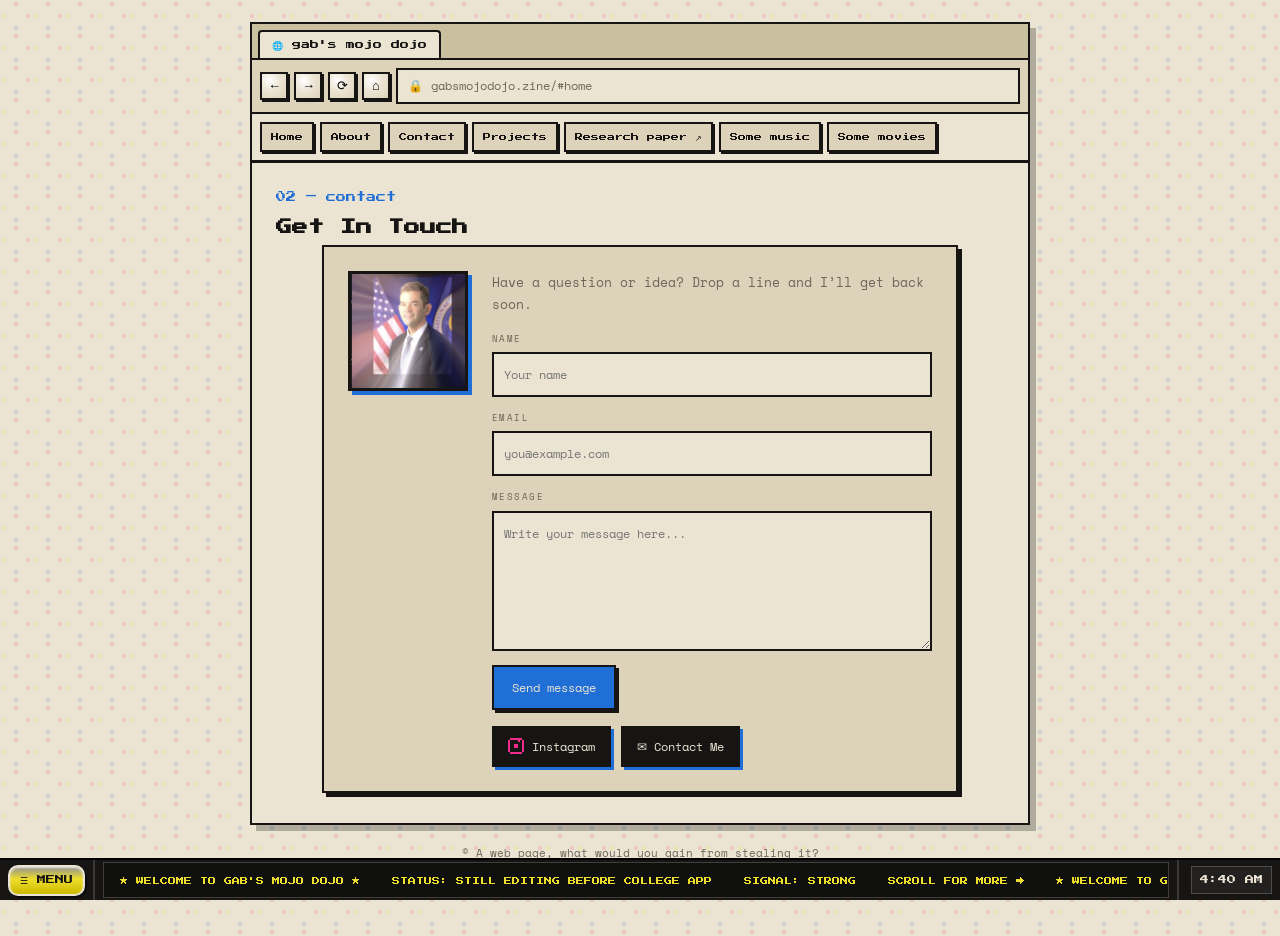
==== Contact.html @ e909224c "Add files via upload" ====
<!DOCTYPE html>
<html lang="en">
<head>
<meta charset="UTF-8">
<meta name="viewport" content="width=device-width, initial-scale=1.0">
<title>Gab's Mojo Dojo</title>
<link rel="preconnect" href="https://fonts.googleapis.com">
<link rel="preconnect" href="https://fonts.gstatic.com" crossorigin>
<link href="https://fonts.googleapis.com/css2?family=Press+Start+2P&family=Space+Mono:ital,wght@0,400;0,700;1,400&display=swap" rel="stylesheet">
<link rel="stylesheet" href="styles.css">
</head>
<body>

  <div class="browser-frame">
    <div class="tab-strip">
      <div class="tab">🌐 gab's mojo dojo</div>
    </div>
    <div class="toolbar">
      <button id="btn-back" title="Back">←</button>
      <button id="btn-fwd" title="Forward">→</button>
      <button id="btn-reload" title="Reload">⟳</button>
      <button id="btn-home" title="Home">⌂</button>
      <div class="address-bar"><span class="lock">🔒</span><span id="url-text">gabsmojodojo.zine/#home</span></div>
    </div>
    <nav class="bookmarks-bar" id="bookmarks-bar">
      <a href="index.html#home">Home</a>
      <a href="index.html#about">About</a>
      <a href="Contact.html">Contact</a>
      <a href="index.html#projects">Projects</a>
      <a href="https://www.researchsquare.com/article/rs-10438827/latest" target="_blank" rel="noopener noreferrer">Research paper ↗</a>
      <a href="some music.html">Some music</a>
      <a href="movie.html">Some movies</a>
    </nav>

    <div class="browser-content">
        <main>
        <section id="contact">
          <p class="kicker">02 — contact</p>
          <h2>Get In Touch</h2>
          <div class="contact-section">
            <div class="contact-card">
              <div class="avatar-frame">
                <img src="me frl.png" alt="Gabriel-Andre Exbrayat">
              </div>
              <div class="contact-panel">
                <p class="contact-copy">Have a question or idea? Drop a line and I’ll get back soon.</p>
                <form class="contact-form" action="mailto:exbrayat.gabriel-andre@google.com" method="post" enctype="text/plain">
                  <label>
                    <span>Name</span>
                    <input type="text" name="Name" placeholder="Your name" required>
                  </label>
                  <label>
                    <span>Email</span>
                    <input type="email" name="Email" placeholder="you@example.com" required>
                  </label>
                  <label>
                    <span>Message</span>
                    <textarea name="Message" placeholder="Write your message here..." required></textarea>
                  </label>
                  <button type="submit">Send message</button>
                </form>
                <div class="social-buttons">
                  <button onclick="window.location.href='https://www.instagram.com/gab.exbrayat/'">
                    <svg width="16" height="16" viewBox="0 0 8 8" shape-rendering="crispEdges"><rect x="1" y="0" width="6" height="1" fill="#ef2d8c"/><rect x="0" y="1" width="1" height="6" fill="#ef2d8c"/><rect x="7" y="1" width="1" height="6" fill="#ef2d8c"/><rect x="1" y="7" width="6" height="1" fill="#ef2d8c"/><rect x="3" y="3" width="2" height="2" fill="#ef2d8c"/><rect x="5" y="1" width="1" height="1" fill="#ef2d8c"/></svg>
                    Instagram
                  </button>
                  <button onclick="window.location.href='mailto:exbrayat.gabriel-andre@google.com'">✉ Contact Me</button>
                </div>
              </div>
          </div>
        </section>
      </main>
    </div>
  </div>

  <footer class="page-footer">
    <p>&copy; A web page, what would you gain from stealing it?</p>
  </footer>

  <div class="start-menu" id="start-menu">
    <a href="index.html#home">Home</a>
    <a href="index.html#about">About</a>
    <a href="Contact.html">Contact</a>
    <a href="index.html#projects">Projects</a>
    <a href="https://www.researchsquare.com/article/rs-10438827/latest" target="_blank" rel="noopener noreferrer">Research paper ↗</a>
    <a href="some music.html">Some music</a>
    <a href="movie.html">Some movies</a>
  </div>

  <nav class="bottom-bar">
    <button class="start-btn" id="start-btn">☰ MENU</button>
    <div class="bar-sep"></div>
    <div class="status-marquee"><div class="status-marquee-track" id="status-marquee-track"></div></div>
    <div class="bar-sep"></div>
    <div class="tray">
      <div class="tray-clock" id="tray-clock">00:00 AM</div>
    </div>
  </nav>

<script>
(function(){
  // ---------- start menu ----------
  const startBtn = document.getElementById('start-btn');
  const startMenu = document.getElementById('start-menu');
  startBtn.addEventListener('click', function(e){
    e.stopPropagation();
    startMenu.classList.toggle('is-open');
  });
  document.addEventListener('click', function(e){
    if (!startMenu.contains(e.target) && e.target !== startBtn) startMenu.classList.remove('is-open');
  });
  startMenu.querySelectorAll('a').forEach(function(a){
    a.addEventListener('click', function(){ startMenu.classList.remove('is-open'); });
  });

  // ---------- toolbar: reload / home / back / forward ----------
  document.getElementById('btn-reload').addEventListener('click', function(){ window.location.reload(); });
  document.getElementById('btn-home').addEventListener('click', function(){ window.location.hash = 'home'; });
  document.getElementById('btn-back').addEventListener('click', function(){ window.history.back(); });
  document.getElementById('btn-fwd').addEventListener('click', function(){ window.history.forward(); });

  // ---------- address bar + bookmark highlight follow the hash ----------
  const urlText = document.getElementById('url-text');
  const bookmarks = document.querySelectorAll('.bookmarks-bar a[href^="#"]');
  function syncToHash(){
    const hash = window.location.hash || '#home';
    urlText.textContent = 'gabsmojodojo.zine/' + hash;
    bookmarks.forEach(function(a){
      a.classList.toggle('is-current', a.getAttribute('href') === hash);
    });
  }
  window.addEventListener('hashchange', syncToHash);
  syncToHash();

  // ---------- status bar marquee ----------
  const msgs = ['★ WELCOME TO GAB\'S MOJO DOJO ★', 'STATUS: STILL EDITING BEFORE COLLEGE APP', 'SIGNAL: STRONG', 'SCROLL FOR MORE →'];
  const track = document.getElementById('status-marquee-track');
  msgs.concat(msgs).forEach(function(t){
    const span = document.createElement('span');
    span.textContent = t;
    track.appendChild(span);
  });

  // ---------- clock ----------
  function updateClock(){
    const el = document.getElementById('tray-clock');
    const now = new Date();
    let h = now.getHours();
    const m = String(now.getMinutes()).padStart(2,'0');
    const ampm = h >= 12 ? 'PM' : 'AM';
    h = h % 12; if (h === 0) h = 12;
    el.textContent = h + ':' + m + ' ' + ampm;
  }
  updateClock();
  setInterval(updateClock, 1000 * 15);
})();
</script>
</body>
</html>
---- styles.css ----
:root{
    --paper: #ece4d3;
    --paper-dark: #ddd3bb;
    --ink: #161514;
    --punk-red: #d92b1c;
    --acid-yellow: #eede2c;
    --teal: #1b8a7a;
    --electric-blue: #1f6fd6;
    --hot-pink: #ef2d8c;
    --burnt-orange: #e8790e;
    --grape: #7b3fd4;
    --toxic-green: #2fa84f;
    --muted: #6d6659;
    --accent: var(--electric-blue);
  }

  *{ box-sizing: border-box; }
  @media (prefers-reduced-motion: reduce){ *{ animation: none !important; transition: none !important; } }

  html{ scroll-behavior: smooth; scroll-padding-top: 96px; }

  body{
    margin:0;
    min-height: 100vh;
    padding-bottom: 54px; /* space for fixed bottom bar */
    background:
      url("data:image/svg+xml,%3Csvg xmlns='http://www.w3.org/2000/svg' viewBox='0 0 16 16'%3E%3Crect x='7' y='1' width='2' height='2' fill='rgba(217,43,28,0.14)'/%3E%3Crect x='7' y='13' width='2' height='2' fill='rgba(31,111,214,0.14)'/%3E%3Crect x='1' y='7' width='2' height='2' fill='rgba(238,222,44,0.2)'/%3E%3Crect x='13' y='7' width='2' height='2' fill='rgba(239,45,140,0.14)'/%3E%3C/svg%3E"),
      var(--paper);
    background-size: 32px 32px, auto;
    color: var(--ink);
    font-family: 'Space Mono', monospace;
    line-height: 1.6;
  }

  h1, h2, h3{ font-family: 'Press Start 2P', monospace; line-height: 1.5; margin: 0; }

  /* ================= BROWSER FRAME ================= */
  .browser-frame{
    max-width: 780px;
    margin: 22px auto 20px;
    border: 2px solid var(--ink);
    background: var(--paper);
    box-shadow: 6px 6px 0 rgba(0,0,0,0.25);
  }

  .tab-strip{
    display:flex;
    background: #cabf9f;
    border-bottom: 2px solid var(--ink);
    padding: 6px 6px 0;
    gap: 4px;
  }
  .tab{
    display:flex; align-items:center; gap: 6px;
    background: var(--paper);
    border: 2px solid var(--ink);
    border-bottom: none;
    padding: 6px 12px;
    font-family: 'Press Start 2P', monospace;
    font-size: 9px;
    border-radius: 4px 4px 0 0;
  }

  .toolbar{
    display:flex;
    align-items:center;
    gap: 6px;
    padding: 8px;
    background: var(--paper-dark);
    border-bottom: 2px solid var(--ink);
  }
  .toolbar button{
    width: 28px; height: 28px;
    border: 2px solid var(--ink);
    background: radial-gradient(circle at 32% 28%, #fff 0%, var(--paper) 45%, var(--paper-dark) 100%);
    box-shadow: 2px 2px 0 var(--ink);
    cursor: pointer;
    font-size: 13px;
    line-height: 1;
    flex-shrink: 0;
  }
  .toolbar button:hover{ transform: translate(1px,1px); box-shadow: none; }
  .toolbar button:disabled{ opacity: .35; cursor: default; }
  .toolbar button:disabled:hover{ transform:none; box-shadow: 2px 2px 0 var(--ink); }

  .address-bar{
    flex: 1;
    display:flex;
    align-items:center;
    gap: 8px;
    background: var(--paper);
    border: 2px solid var(--ink);
    padding: 6px 10px;
    font-size: 12px;
    overflow: hidden;
    white-space: nowrap;
    text-overflow: ellipsis;
  }
  .address-bar .lock{ flex-shrink:0; }
  .address-bar #url-text{ overflow:hidden; text-overflow:ellipsis; color: var(--muted); }

  .bookmarks-bar{
    display:flex;
    flex-wrap: wrap;
    gap: 6px;
    padding: 8px;
    background: var(--paper);
    border-bottom: 3px solid var(--ink);
  }
  .bookmarks-bar a{
    font-family: 'Press Start 2P', monospace;
    font-size: 8px;
    color: var(--ink);
    text-decoration: none;
    background: var(--paper-dark);
    border: 2px solid var(--ink);
    padding: 7px 9px;
    box-shadow: 2px 2px 0 var(--ink);
  }
  .bookmarks-bar a:hover{ transform: translate(1px,1px); box-shadow: none; }
  .bookmarks-bar a.is-current{ background: var(--accent); color: var(--paper); }

  .browser-content{ padding: 26px 24px 30px; }

  section{ scroll-margin-top: 90px; }
  section + section{ margin-top: 42px; padding-top: 34px; border-top: 2px dashed var(--paper-dark); }

  .kicker{ font-family:'Press Start 2P', monospace; font-size: 10px; color: var(--accent); margin-bottom: 10px; }
  h2{ font-size: 16px; color: var(--ink); margin-bottom: 6px; }
  .subtitle{ font-size: 11px; color: var(--muted); font-style: italic; margin: 4px 0 18px; }

  main p{ font-size: 14px; margin: 0 0 14px; max-width: 62ch; }
  main h6{ font-size: 11px; color: var(--muted); font-weight: 400; font-style: italic; margin: -8px 0 16px; }

  .placeholder-box{
    border: 2px dashed var(--muted);
    padding: 26px 16px;
    text-align:center;
    color: var(--muted);
    font-size: 13px;
  }

  /* ===== movie cards ===== */
  .movie-grid{
    display: grid;
    grid-template-columns: repeat(auto-fill, minmax(180px, 1fr));
    gap: 20px;
    margin-top: 16px;
  }
  .movie-card{
    display:flex;
    flex-direction: column;
    background: var(--paper-dark);
    border: 2px solid var(--ink);
    box-shadow: 4px 4px 0 var(--ink);
  }
  .movie-poster{
    position: relative;
    width: 100%;
    aspect-ratio: 2 / 3;
    background: var(--paper);
    border-bottom: 2px solid var(--ink);
    overflow: hidden;
  }
  .movie-poster img{
    width: 100%;
    height: 100%;
    object-fit: cover;
    display: block;
  }
  .poster-fallback{
    display: none;
    position: absolute;
    inset: 0;
    align-items: center;
    justify-content: center;
    text-align: center;
    font-family: 'Press Start 2P', monospace;
    font-size: 9px;
    color: var(--muted);
    background:
      repeating-linear-gradient(135deg, var(--paper-dark) 0 8px, var(--paper) 8px 16px);
  }
  .movie-poster.is-empty img{ display: none; }
  .movie-poster.is-empty .poster-fallback{ display: flex; }

  .movie-info{ padding: 12px 14px 16px; }
  .movie-title{
    font-family: 'Press Start 2P', monospace;
    font-size: 10px;
    margin: 0 0 10px;
    line-height: 1.5;
  }
  .movie-stars{
    font-size: 18px;
    letter-spacing: 2px;
    line-height: 1;
    margin-bottom: 10px;
  }
  .movie-stars .star.full{ color: var(--accent); text-shadow: 1px 1px 0 var(--ink); }
  .movie-stars .star.empty{ color: var(--paper); text-shadow: 1px 1px 0 var(--ink); }
  .movie-review{
    font-size: 12px;
    color: var(--ink);
    margin: 0;
  }

  /* ===== project cards ===== */
  .project-list{
    display: flex;
    flex-direction: column;
    gap: 24px;
    margin-top: 16px;
  }
  .project-card{
    display: grid;
    grid-template-columns: 220px 1fr;
    gap: 0;
    background: var(--paper-dark);
    border: 2px solid var(--ink);
    box-shadow: 5px 5px 0 var(--ink);
  }
  .project-media{
    position: relative;
    aspect-ratio: 4 / 3;
    background: var(--paper);
    border-right: 2px solid var(--ink);
    overflow: hidden;
  }
  .project-media img{
    width: 100%;
    height: 100%;
    object-fit: cover;
    display: block;
  }
  .project-media.is-empty img{ display: none; }
  .project-media.is-empty .poster-fallback{ display: flex; }

  .project-info{
    padding: 16px 18px;
    display: flex;
    flex-direction: column;
    gap: 10px;
    align-items: flex-start;
  }
  .project-heading{
    display: flex;
    align-items: center;
    gap: 10px;
    flex-wrap: wrap;
  }
  .project-title{
    font-family: 'Press Start 2P', monospace;
    font-size: 12px;
    margin: 0;
    color: var(--accent);
  }
  .status-badge{
    font-family: 'Press Start 2P', monospace;
    font-size: 8px;
    padding: 5px 8px;
    border: 2px solid var(--ink);
    white-space: nowrap;
  }
  .status-badge.finished{ background: var(--toxic-green); color: var(--ink); }
  .status-badge.progress{ background: var(--burnt-orange); color: var(--paper); }

  .project-description{
    font-size: 13px;
    margin: 0;
    max-width: 62ch;
  }

  .project-details summary{
    font-family: 'Press Start 2P', monospace;
    font-size: 9px;
    color: var(--ink);
    background: var(--paper);
    border: 2px solid var(--ink);
    padding: 7px 10px;
    display: inline-block;
    cursor: pointer;
    box-shadow: 2px 2px 0 var(--ink);
    list-style: none;
  }
  .project-details summary::-webkit-details-marker{ display: none; }
  .project-details summary::before{ content: '▸ '; }
  .project-details[open] summary::before{ content: '▾ '; }
  .project-details summary:hover{ transform: translate(1px,1px); box-shadow: none; }
  .project-details .project-description{ margin-top: 12px; }

  @media (max-width: 560px){
    .project-card{ grid-template-columns: 1fr; }
    .project-media{ border-right: none; border-bottom: 2px solid var(--ink); aspect-ratio: 16 / 9; }
  }

  
  .contact-section{ display:flex; justify-content:center; }
  .contact-card{ display: flex; flex-wrap: wrap; max-width: 900px; gap: 24px; align-items: flex-start; background: var(--paper-dark); border: 2px solid var(--ink); box-shadow: 4px 4px 0 var(--ink); padding: 24px; }
  .avatar-frame{
    width: 120px; height: 120px;
    border: 3px solid var(--ink);
    box-shadow: 4px 4px 0 var(--accent);
    background: radial-gradient(circle at 32% 28%, #fff 0%, var(--paper-dark) 60%, var(--paper) 100%);
    display:flex; align-items:center; justify-content:center;
    overflow: hidden;
    flex-shrink:0;
  }
  .avatar-frame img{ width:100%; height:100%; object-fit: cover; display:block; }

  .contact-panel{ flex:1; min-width: 250px; display:flex; flex-direction:column; gap: 16px; }
  .contact-copy{ margin: 0; color: var(--muted); font-size: 13px; line-height: 1.7; max-width: 55ch; }
  .contact-form{ display:flex; flex-direction:column; gap: 14px; }
  .contact-form label{ display:flex; flex-direction:column; gap: 6px; font-size: 11px; color: var(--muted); }
  .contact-form label span{ text-transform: uppercase; letter-spacing: 0.16em; font-size: 9px; }
  .contact-form input,
  .contact-form textarea{ width: 100%; border: 2px solid var(--ink); background: var(--paper); color: var(--ink); font-family: 'Space Mono', monospace; font-size: 12px; padding: 12px 10px; }
  .contact-form textarea{ min-height: 140px; resize: vertical; }
  .contact-form button{ width: fit-content; align-self: flex-start; border: 2px solid var(--ink); background: var(--accent); color: var(--paper); padding: 12px 18px; box-shadow: 3px 3px 0 var(--ink); cursor: pointer; font-family: 'Space Mono', monospace; font-size: 12px; }
  .contact-form button:hover{ transform: translate(-1px,-1px); }

  .social-buttons{ display:flex; flex-wrap:wrap; gap: 10px; }
  .social-buttons button{
    display:flex; align-items:center; gap: 8px;
    font-family: 'Space Mono', monospace;
    font-size: 12px;
    color: var(--paper);
    background: var(--ink);
    border: 2px solid var(--ink);
    padding: 10px 14px;
    box-shadow: 3px 3px 0 var(--accent);
    cursor: pointer;
  }
  .social-buttons button:hover{ transform: translate(-1px,-1px); }

  footer.page-footer{
    max-width: 780px;
    margin: 0 auto 20px;
    text-align:center;
    font-size: 11px;
    color: var(--muted);
  }

  @media (max-width: 760px){
    .contact-card{ flex-direction: column; padding: 18px; }
    .avatar-frame{ margin: 0 auto; }
    .social-buttons{ justify-content: center; }
  }

  /* ================= BOTTOM BAR ================= */
  .bottom-bar{
    position: fixed;
    left:0; right:0; bottom:0;
    height: 42px;
    background: var(--ink);
    border-top: 2px solid #000;
    display:flex;
    align-items:center;
    gap: 8px;
    padding: 0 8px;
    z-index: 50;
  }
  .start-btn{
    font-family:'Press Start 2P', monospace;
    font-size: 9px;
    color: var(--ink);
    background: linear-gradient(180deg, #fff8 0%, var(--acid-yellow) 45%, #cdb800 100%);
    border: 2px solid var(--paper);
    box-shadow: 2px 2px 0 rgba(0,0,0,0.5), inset 0 1px 2px rgba(255,255,255,0.8);
    padding: 8px 10px;
    cursor: pointer;
    flex-shrink: 0;
    border-radius: 10px;
  }
  .start-btn:hover{ transform: translate(1px,1px); }

  .bar-sep{ width: 2px; align-self: stretch; background: rgba(255,255,255,0.15); flex-shrink:0; }

  .status-marquee{
    flex: 1;
    overflow: hidden;
    border: 1px solid rgba(255,255,255,0.2);
    background: rgba(0,0,0,0.3);
    padding: 4px 0;
    min-width: 40px;
  }
  .status-marquee-track{
    display:inline-flex; white-space:nowrap; animation: tick 22s linear infinite;
    font-family:'Press Start 2P', monospace; font-size: 8px; color: var(--acid-yellow);
  }
  .status-marquee-track span{ padding: 0 16px; }
  @keyframes tick{ from{ transform: translateX(0);} to{ transform: translateX(-50%);} }

  .tray{ display:flex; align-items:center; gap: 8px; flex-shrink:0; padding-left: 4px; }
  .tray-clock{
    font-family:'Press Start 2P', monospace; font-size: 9px; color: var(--paper);
    border: 1px solid rgba(255,255,255,0.2); padding: 6px 8px; background: rgba(255,255,255,0.05);
  }

  .start-menu{
    position: fixed;
    left: 8px;
    bottom: 46px;
    width: 190px;
    background: var(--paper);
    border: 2px solid var(--ink);
    box-shadow: 4px 4px 0 rgba(0,0,0,0.4);
    z-index: 60;
    display: none;
    flex-direction: column;
    padding: 4px;
  }
  .start-menu.is-open{ display:flex; }
  .start-menu a{
    font-family:'Press Start 2P', monospace; font-size: 8px;
    padding: 9px 8px; text-decoration:none; color: var(--ink);
  }
  .start-menu a:hover{ background: var(--acid-yellow); }

  @media (max-width: 640px){
    .browser-frame{ margin: 10px 8px; }
    .toolbar button{ width: 26px; height: 26px; }
  }
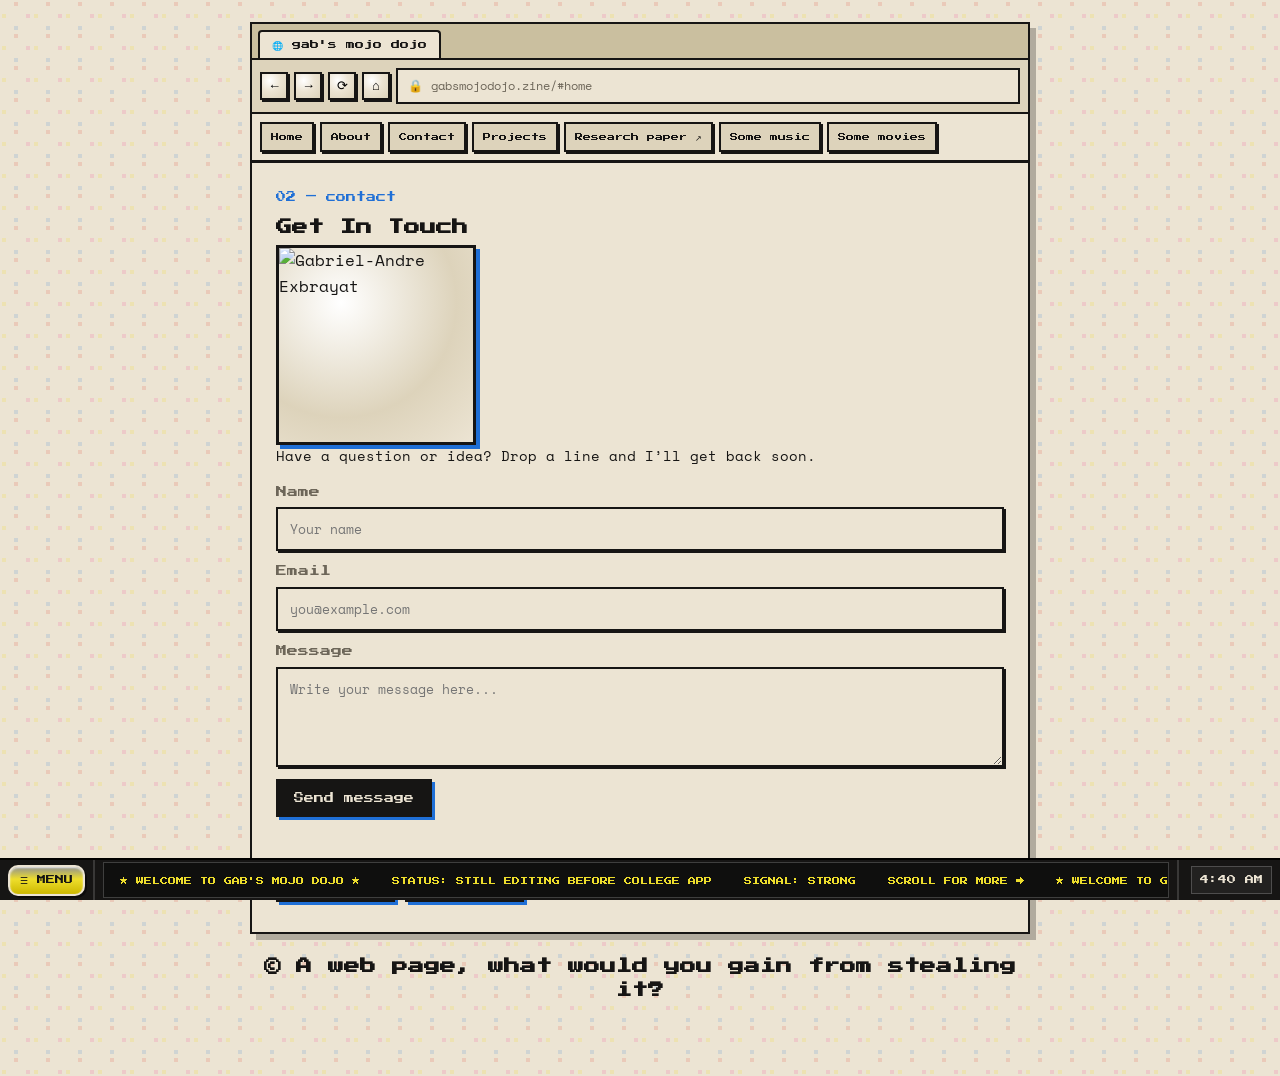
==== commit 7f29a98b: "Add files via upload" ====
--- a/Contact.html
+++ b/Contact.html
@@ -40,24 +40,25 @@
           <div class="contact-section">
             <div class="contact-card">
               <div class="avatar-frame">
-                <img src="me frl.png" alt="Gabriel-Andre Exbrayat">
+                <img src="img/me frl.png" alt="Gabriel-Andre Exbrayat">
               </div>
               <div class="contact-panel">
                 <p class="contact-copy">Have a question or idea? Drop a line and I’ll get back soon.</p>
-                <form class="contact-form" action="mailto:exbrayat.gabriel-andre@google.com" method="post" enctype="text/plain">
+                <form class="contact-form" id="contact-form">
                   <label>
                     <span>Name</span>
-                    <input type="text" name="Name" placeholder="Your name" required>
+                    <input type="text" name="Name" id="cf-name" placeholder="Your name" required>
                   </label>
                   <label>
                     <span>Email</span>
-                    <input type="email" name="Email" placeholder="you@example.com" required>
+                    <input type="email" name="Email" id="cf-email" placeholder="you@example.com" required>
                   </label>
                   <label>
                     <span>Message</span>
-                    <textarea name="Message" placeholder="Write your message here..." required></textarea>
+                    <textarea name="Message" id="cf-message" placeholder="Write your message here..." required></textarea>
                   </label>
                   <button type="submit">Send message</button>
+                  <p class="form-status" id="form-status"></p>
                 </form>
                 <div class="social-buttons">
                   <button onclick="window.location.href='https://www.instagram.com/gab.exbrayat/'">
@@ -67,6 +68,7 @@
                   <button onclick="window.location.href='mailto:exbrayat.gabriel-andre@google.com'">✉ Contact Me</button>
                 </div>
               </div>
+            </div>
           </div>
         </section>
       </main>
@@ -74,7 +76,7 @@
   </div>
 
   <footer class="page-footer">
-    <p>&copy; A web page, what would you gain from stealing it?</p>
+    <h2>&copy; A web page, what would you gain from stealing it?</h2>
   </footer>
 
   <div class="start-menu" id="start-menu">
@@ -115,7 +117,7 @@
 
   // ---------- toolbar: reload / home / back / forward ----------
   document.getElementById('btn-reload').addEventListener('click', function(){ window.location.reload(); });
-  document.getElementById('btn-home').addEventListener('click', function(){ window.location.hash = 'home'; });
+  document.getElementById('btn-home').addEventListener('click', function(){ window.location.href = 'index.html'; });
   document.getElementById('btn-back').addEventListener('click', function(){ window.history.back(); });
   document.getElementById('btn-fwd').addEventListener('click', function(){ window.history.forward(); });
 
@@ -153,6 +155,36 @@
   }
   updateClock();
   setInterval(updateClock, 1000 * 15);
+
+  // ---------- contact form ----------
+  // Native <form action="mailto:..."> submission is unreliable across
+  // browsers (garbled bodies, silent no-ops on devices without a default
+  // mail app). Building the mailto: link ourselves is more consistent,
+  // and lets us show the person what actually happened.
+  const contactForm = document.getElementById('contact-form');
+  if (contactForm){
+    contactForm.addEventListener('submit', function(e){
+      e.preventDefault();
+      const name = document.getElementById('cf-name').value.trim();
+      const email = document.getElementById('cf-email').value.trim();
+      const message = document.getElementById('cf-message').value.trim();
+      const statusEl = document.getElementById('form-status');
+
+      if (!name || !email || !message){
+        statusEl.textContent = 'Please fill in every field.';
+        statusEl.classList.add('is-error');
+        return;
+      }
+
+      const subject = encodeURIComponent('Message from ' + name + ' — gabsmojodojo.zine');
+      const body = encodeURIComponent(message + '\n\n— ' + name + ' (' + email + ')');
+      const mailtoLink = 'mailto:exbrayat.gabriel-andre@google.com?subject=' + subject + '&body=' + body;
+
+      statusEl.classList.remove('is-error');
+      statusEl.textContent = 'Opening your email app... if nothing happens, email me directly instead.';
+      window.location.href = mailtoLink;
+    });
+  }
 })();
 </script>
 </body>
--- a/styles.css
+++ b/styles.css
@@ -203,6 +203,7 @@
     font-size: 12px;
     color: var(--ink);
     margin: 0;
+    white-space: pre-line;
   }
 
   /* ===== project cards ===== */
@@ -269,36 +270,99 @@
     font-size: 13px;
     margin: 0;
     max-width: 62ch;
-  }
-
-  .project-details summary{
-    font-family: 'Press Start 2P', monospace;
-    font-size: 9px;
-    color: var(--ink);
-    background: var(--paper);
-    border: 2px solid var(--ink);
-    padding: 7px 10px;
-    display: inline-block;
+    white-space: pre-line;
+  }
+
+  /* ===== collapsible text (clamp + read more) ===== */
+  /* used by long project descriptions and long movie reviews */
+  .desc-wrap{
+    display: flex;
+    flex-direction: column;
+    align-items: flex-start;
+    gap: 8px;
+  }
+  .clamp{
+    display: -webkit-box;
+    -webkit-line-clamp: 4;
+    -webkit-box-orient: vertical;
+    overflow: hidden;
+  }
+  .clamp.expanded{
+    -webkit-line-clamp: unset;
+    display: block;
+    overflow: visible;
+    white-space: pre-line;
+  }
+  .read-more-btn{
+    font-family: 'Press Start 2P', monospace;
+    font-size: 8px;
+    color: var(--ink);
+    background: var(--paper);
+    border: 2px solid var(--ink);
+    padding: 6px 9px;
     cursor: pointer;
     box-shadow: 2px 2px 0 var(--ink);
-    list-style: none;
-  }
-  .project-details summary::-webkit-details-marker{ display: none; }
-  .project-details summary::before{ content: '▸ '; }
-  .project-details[open] summary::before{ content: '▾ '; }
-  .project-details summary:hover{ transform: translate(1px,1px); box-shadow: none; }
-  .project-details .project-description{ margin-top: 12px; }
+  }
+  .read-more-btn:hover{ transform: translate(1px,1px); box-shadow: none; }
 
   @media (max-width: 560px){
     .project-card{ grid-template-columns: 1fr; }
     .project-media{ border-right: none; border-bottom: 2px solid var(--ink); aspect-ratio: 16 / 9; }
   }
 
-  
-  .contact-section{ display:flex; justify-content:center; }
-  .contact-card{ display: flex; flex-wrap: wrap; max-width: 900px; gap: 24px; align-items: flex-start; background: var(--paper-dark); border: 2px solid var(--ink); box-shadow: 4px 4px 0 var(--ink); padding: 24px; }
+  /* ===== music player ===== */
+  .music-player{
+    margin-top: 16px;
+    border: 2px solid var(--ink);
+    background: var(--paper-dark);
+    box-shadow: 4px 4px 0 var(--ink);
+    padding: 16px;
+  }
+  .music-player audio{
+    width: 100%;
+    display: block;
+  }
+  .player-status{
+    font-family: 'Space Mono', monospace;
+    font-size: 12px;
+    color: var(--muted);
+    margin: 12px 0 14px;
+    min-height: 1.4em;
+  }
+  .player-status.is-error{ color: var(--punk-red); }
+
+  .track-list{
+    list-style: none;
+    margin: 0;
+    padding: 0;
+    display: flex;
+    flex-direction: column;
+    gap: 8px;
+  }
+  .track-list button{
+    width: 100%;
+    text-align: left;
+    font-family: 'Space Mono', monospace;
+    font-size: 13px;
+    color: var(--ink);
+    background: var(--paper);
+    border: 2px solid var(--ink);
+    padding: 10px 12px;
+    cursor: pointer;
+    box-shadow: 3px 3px 0 var(--ink);
+  }
+  .track-list button:hover{ transform: translate(1px,1px); box-shadow: 2px 2px 0 var(--ink); }
+  .track-list button::before{ content: '▸ '; color: var(--accent); }
+  .track-list button.is-active{
+    background: var(--accent);
+    color: var(--paper);
+    box-shadow: 3px 3px 0 var(--ink);
+  }
+  .track-list button.is-active::before{ content: '♫ '; color: var(--paper); }
+-----------------------------------------------------------contact---------------------------------------------------------------------
+  .contact-card{ display: flex; max-width: 900px; flex-wrap:wrap; gap: 20px; align-items: flex-start; }
   .avatar-frame{
-    width: 120px; height: 120px;
+    width: 200px; height: 200px;
     border: 3px solid var(--ink);
     box-shadow: 4px 4px 0 var(--accent);
     background: radial-gradient(circle at 32% 28%, #fff 0%, var(--paper-dark) 60%, var(--paper) 100%);
@@ -308,16 +372,61 @@
   }
   .avatar-frame img{ width:100%; height:100%; object-fit: cover; display:block; }
 
-  .contact-panel{ flex:1; min-width: 250px; display:flex; flex-direction:column; gap: 16px; }
-  .contact-copy{ margin: 0; color: var(--muted); font-size: 13px; line-height: 1.7; max-width: 55ch; }
-  .contact-form{ display:flex; flex-direction:column; gap: 14px; }
-  .contact-form label{ display:flex; flex-direction:column; gap: 6px; font-size: 11px; color: var(--muted); }
-  .contact-form label span{ text-transform: uppercase; letter-spacing: 0.16em; font-size: 9px; }
+  .contact-panel{
+    flex: 1;
+    min-width: 260px;
+    display: flex;
+    flex-direction: column;
+    gap: 16px;
+  }
+  .contact-copy{ font-size: 14px; margin: 0; max-width: 62ch; }
+
+.contact-form
+  { display:flex; flex-direction:column; gap: 12px; max-width: 800px; 
+}
+  .contact-form label{
+    display: flex;
+    flex-direction: column;
+    gap: 6px;
+    font-size: 11px;
+    font-family: 'Press Start 2P', monospace;
+    color: var(--muted);
+  }
   .contact-form input,
-  .contact-form textarea{ width: 100%; border: 2px solid var(--ink); background: var(--paper); color: var(--ink); font-family: 'Space Mono', monospace; font-size: 12px; padding: 12px 10px; }
-  .contact-form textarea{ min-height: 140px; resize: vertical; }
-  .contact-form button{ width: fit-content; align-self: flex-start; border: 2px solid var(--ink); background: var(--accent); color: var(--paper); padding: 12px 18px; box-shadow: 3px 3px 0 var(--ink); cursor: pointer; font-family: 'Space Mono', monospace; font-size: 12px; }
-  .contact-form button:hover{ transform: translate(-1px,-1px); }
+  .contact-form textarea{
+    font-family: 'Space Mono', monospace;
+    font-size: 13px;
+    color: var(--ink);
+    background: var(--paper);
+    border: 2px solid var(--ink);
+    padding: 10px 12px;
+    box-shadow: 2px 2px 0 var(--ink);
+  }
+  .contact-form input:focus,
+  .contact-form textarea:focus{
+    outline: 3px solid var(--accent);
+    outline-offset: 1px;
+  }
+  .contact-form textarea{ min-height: 100px; resize: vertical; }
+  .contact-form button[type="submit"]{
+    align-self: flex-start;
+    font-family: 'Press Start 2P', monospace;
+    font-size: 10px;
+    color: var(--paper);
+    background: var(--ink);
+    border: 2px solid var(--ink);
+    padding: 12px 16px;
+    box-shadow: 3px 3px 0 var(--accent);
+    cursor: pointer;
+  }
+  .contact-form button[type="submit"]:hover{ transform: translate(-1px,-1px); }
+  .form-status{
+    font-size: 12px;
+    color: var(--muted);
+    margin: 0;
+    min-height: 1.4em;
+  }
+  .form-status.is-error{ color: var(--punk-red); }
 
   .social-buttons{ display:flex; flex-wrap:wrap; gap: 10px; }
   .social-buttons button{
@@ -339,12 +448,6 @@
     text-align:center;
     font-size: 11px;
     color: var(--muted);
-  }
-
-  @media (max-width: 760px){
-    .contact-card{ flex-direction: column; padding: 18px; }
-    .avatar-frame{ margin: 0 auto; }
-    .social-buttons{ justify-content: center; }
   }
 
   /* ================= BOTTOM BAR ================= */
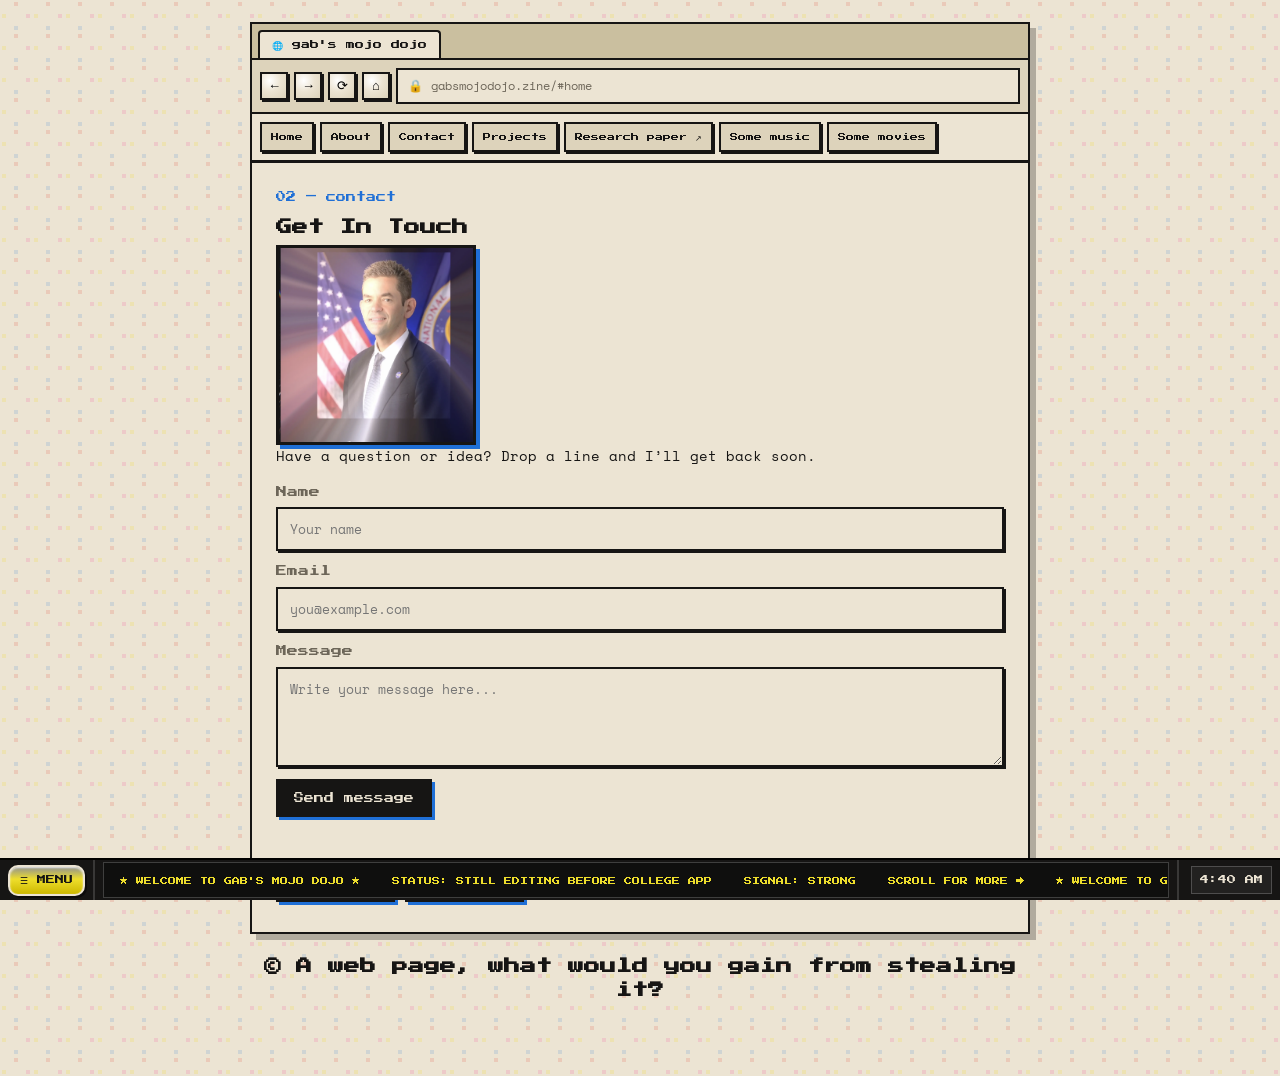
==== commit 6f2958fd: "Fix HTML encoding issues in Contact.html" ====
--- a/Contact.html
+++ b/Contact.html
@@ -40,7 +40,7 @@
           <div class="contact-section">
             <div class="contact-card">
               <div class="avatar-frame">
-                <img src="img/me frl.png" alt="Gabriel-Andre Exbrayat">
+                <img src="me frl.png" alt="Gabriel-Andre Exbrayat">
               </div>
               <div class="contact-panel">
                 <p class="contact-copy">Have a question or idea? Drop a line and I’ll get back soon.</p>
@@ -188,4 +188,4 @@
 })();
 </script>
 </body>
-</html>+</html>
